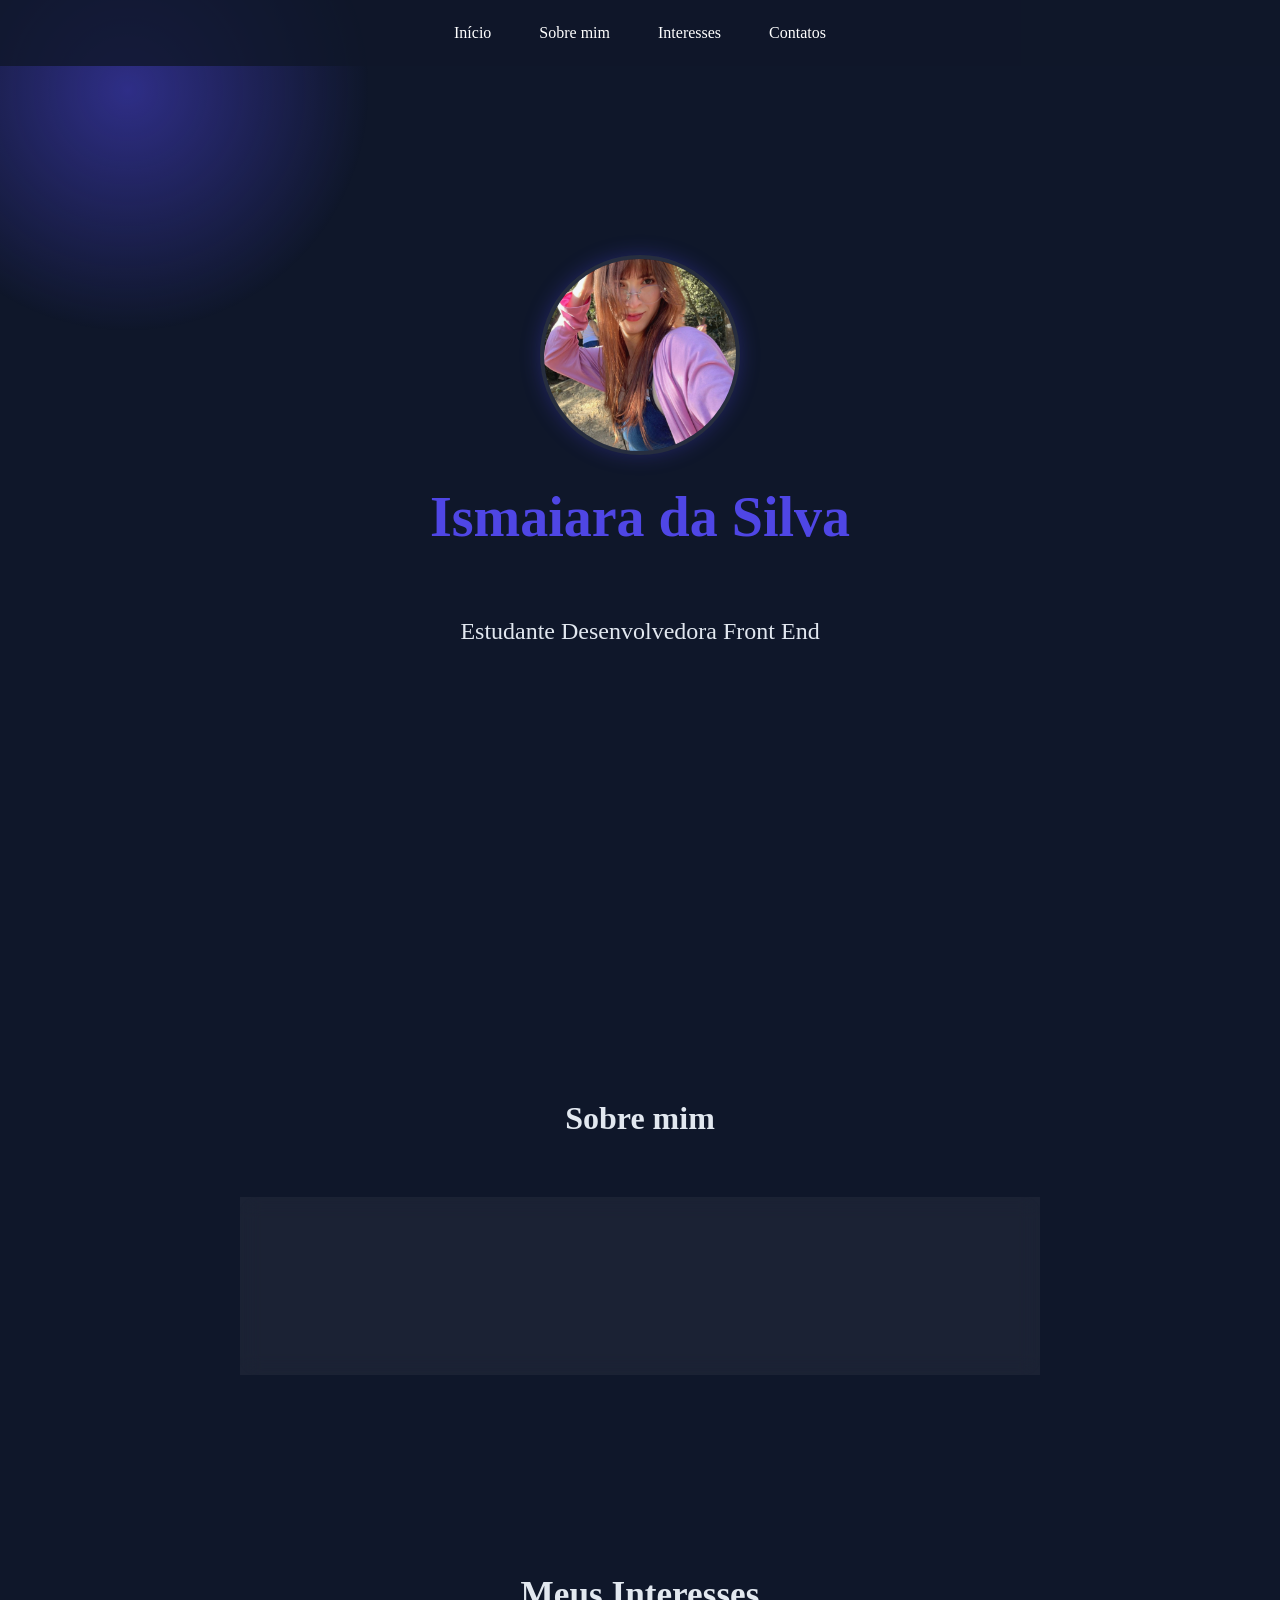
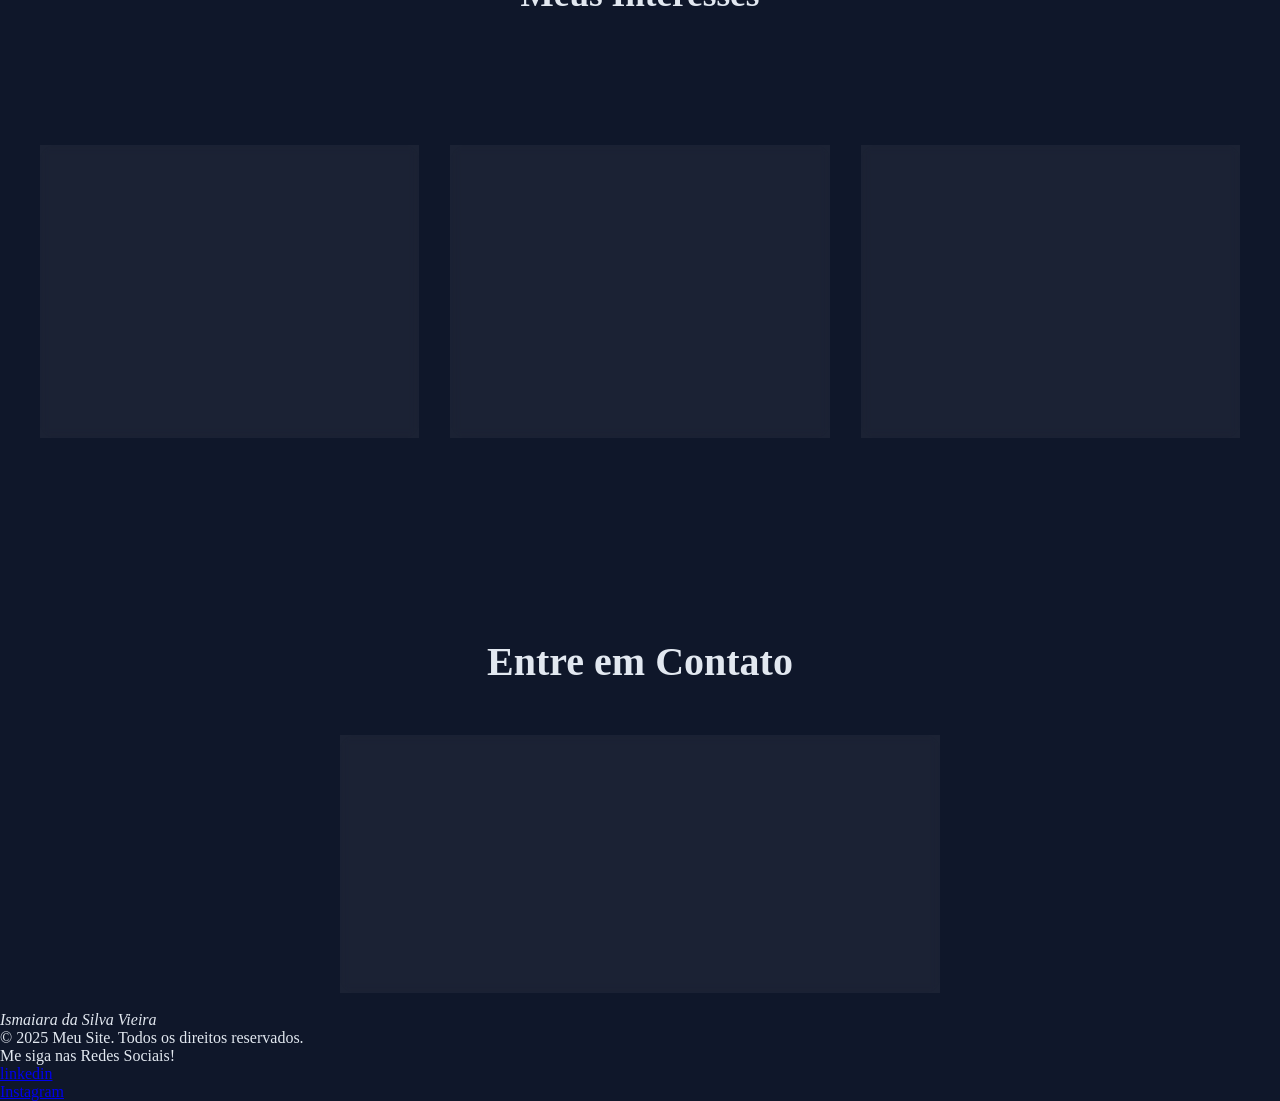
==== index.html @ 6f7377fc "corrigindo a pasta do projeto" ====
<!DOCTYPE html>
<html lang="pt-br">
<head>
    <meta charset="UTF-8">
    <meta name="viewport" content="width=device-width, initial-scale=1.0">
    <link rel="stylesheet" href="index.css">
    <title>Portfolio Website</title>
</head>
<body>
    <div class="particulas"></div>

    <nav class="Navegação">
        <ul class="Menu">
            <li>
                <a href="#Início" class="menu-link">Início</a>
            </li>
            <li>
                <a href="#Sobre mim" class="menu-link">Sobre mim</a>
            </li>
            <li>
                <a href="#Interesses" class="menu-link">Interesses</a>
            </li>
            <li>
                <a href="#Contatos" class="menu-link">Contatos</a>
            </li>
        
        </ul>

    </nav>

    <main id="Início" class="Cabecalho">
        
         <img src="WhatsApp Image 2025-11-09 at 00.13.49.jpeg" alt="foto-perfil" class="foto-perfil">
         <h1>Ismaiara da Silva</h1>
         <P class="cabecalho-sub-titulo">Estudante Desenvolvedora Front End</P>
    </main>
 
    <section id="Sobre mim" class="Sobre mim">
          <h2 class="sobre-titulo">Sobre mim </h2>
          <div class="sobre-caixa">
            <p class="sobre-paragrafo">
                Oi, me chamo Ismaiara, tenho 19 anos e estou começando na aréa de Tecnologia. Escolhi esse caminho
                porque sempre gostei de aprender coisas novas e a me desafiar. Pretendo cursar um tecnólogo de Anãlise e Desenvolvimento de 
                Sistemas e, futuramente, um bacharelado em Ciência da Computação. Além de estudar, gosto de participar
                de projetos e trocar experiências com outras pessoas. Participo como voluntária da Hamburgada do Bem, um 
                projeto que leva refeições e alegria para quem precisa. Essas experiências me ensinam muito sobre empatia, genero
                cidade, colaboração e a importância de contribuir com a comunidade. Acredito que cada conquista contribuem
                para me tornar a profissional e a pessoa que desejo ser.
            </p>
        </div>
    </section>


    
     <section id="Interesses" class="Interesses">
        <h2 class="interesses-titulo">Meus Interesses</h2>
        <div class="interesses-caixa">

              <div class="interesses-card">
               <img src="foto/WhatsApp Image 2025-11-10 at 13.59.122.jpeg" alt="interesses1" class="interesses-imagem">
               
                <h3 class="info-interesses">Conhecer lugares</h3>
                <p class="paragrafo-interesses">Gosto de conhecer novos lugares e viver novas experiências que
                    ampliem minha visão de mundo e criar boas memórias que levarei comigo. </p>
           </div>


            <div class="interesses-card">
                <img src="foto/WhatsApp Image 2025-11-10 at 13.58.23.jpeg" alt="interesses 1" class="interesses-imagem">
                
                <h3 class="info-interesses">Voluntariado</h3>
                <p class="paragrafo-interesses">Gosto de participar de trabalhos voluntários, pois acredito que é uma forma 
                    significativa de aprender e tambem crescer como pessoa. </p>
           </div>

            <div class="interesses-card">
                <img src="foto/WhatsApp Image 2025-11-10 at 13.59.522.jpeg" alt="interesses 1" class="interesses-imagem">
          
                <h3 class="info-interesses">Teatro</h3>
                  <p class="paragrafo-interesses">O teatro me encanta pois permite que possamos transmitir 
                    emoções, sentimentos e crar conexão além das palavras. </p>
               </div>
           </div>

        </div>

      </section>

    

      <section id="Contatos" class="Contatos">
        <h2 class="contatos-titulo">Entre em Contato</h2>

        <form class="formulario-contato" id="formulario">
             <div class="grupo-form">
                 <input placeholder="Nome" class="campo-form" id="Nome">
            </div>

            <div class="grupo form">
                <textarea class="campo-form" placeholder="Digite sua mensagem" id="mensagem"></textarea>
            </div>

            <button type="submit" class="botao-form">Enviar via WhatsApp </button>
        </form>

       
    </section>
      <br> 

    <footer>
        <em>Ismaiara da Silva Vieira</em>
        
        <br>
       <p>&copy; 2025 Meu Site. Todos os direitos reservados.</p>  
       <p>Me siga nas Redes Sociais!</p> 
       </footer>

       <ul>
        <li><a href="https://www.linkedin.com/in/ismaiara-da-silva-vieira-a92713348?utm_source=share&utm_campaign=share_via&utm_content=profile&utm_medium=ios_app">linkedin</a>  </li>
        <li><a href="https://www.instagram.com/is__maya_/">Instagram</a></li>
    </ul>
    


</body>
</html>
---- index.css ----
* {
    margin: 0;
    padding: 0;
    box-sizing: border-box;
    font-family: Georgia, 'Times New Roman', Times, serif;
}
html {
    scroll-behavior: smooth;
}

:root {
    --primaria: #4f46e5; 
    --secundaria: #7c3aed;
    --escuro: #0f172a;
    --maisEscuro: #0a0f1c;
    --claro: #e2e8f0;
    --vidro: rgba(255, 255, 255, 0.1);
}

body {
    background-color: var(--escuro);
    color: var(--claro);
}

.Navegação {
    position: fixed;
    top: 0;
    background: rgba(15, 23, 42, 0.8);
    width: 100%;
    z-index: 100;
    padding: 1.5rem; 
}


.Menu{
    display: flex;
    justify-content: center;
    list-style: none;
    gap: 3rem;
}

.menu-link{
    text-decoration: none;
    color: #ffffff;
    font-weight: 500;
    position: relative;
    padding: 0.5rem 0;
}

.menu-link::after{
    content: '';
    height: 2px;
    width: 0;
    position: absolute;
    bottom: 0%;
    left: 0%;
    background: linear-gradient(90deg, var(--primaria), var(--secundaria));
    
}

.menu-link:hover::after {
    width: 100%;
}

.Cabecalho {
    min-height: 100vh;
    display: flex;
    justify-content: center;
    align-items: center;
    flex-direction: column;
    animation: flutuar 5s ease-in-out infinite;
}







 .foto-perfil {
        width: 200px;
        height: 200px;
        box-shadow: 0 0 20px rgba(79, 70, 229, 0.3);
        border-radius: 50%;
        border: 4px solid var(--vidro);

    }
   
   
    h1 {
        font-size: 3.5rem;
        color: #4f46e5;
        font-weight: bold;
        margin: 30px;
    }


    .cabecalho-sub-titulo {
        font-size: 1.5rem;
        color: var(--claro);
        margin-top: 39px;
    }
    
    .sobre {
        padding: 6rem 2rem; 
        

    }

    .sobre-titulo {
    margin-top: 200px;
    font-size: 2rem;
    color: var(--claro);
    text-align: center;
    margin-bottom: 60px;
    margin-top: 10;
    }


    .sobre-caixa {
       
        max-width: 800px;
        margin: 0 auto;
        border-radius: 16px;
        border: 1px solid var(--vidro);
        backdrop-filter: blur(10px);
        background: rgba(255, 255, 255, 0.05);

    }
       .sobre-paragrafo {
        text-align: center;
        font-size: 1.2rem;
        }

        .interesses{
            padding: 9rem 2rem;

        }

        .interesses-caixa{
        display: grid;
        grid-template-columns: repeat(auto-fit, minmax(300px,1fr));
        gap: 2rem;
        max-width: 1200px;
        margin: 0 auto;
            


        }
        
        .interesses-card{
            background: rgba(255, 255, 255, 0.05);;
            border-radius: 16px;
            backdrop-filter: blur(5px);
            border: 1px solid var(--vidro);
            overflow: hidden;
            transition: all 0.5s ease;
            cursor: pointer;
            
            




        }

        .interesses-titulo{
            margin-top: 200px;
            text-align: center;
            font-size: 2.2rem;
            margin-bottom: 130px;

        }

        .interesses-card:hover{
            box-shadow: 0 10px 20px rgba(79, 70, 229, 0.2);
            transform: translateY(-10px) scale(1.03);
            

            }



        .interesses-imagem{
            height: 200px;
            width: 378px;
            object-fit: cover;
            



        }

        .caixa-textos-interesses {
            padding: 1.5rem;
        }

        .paragrafo-interesses{
            color: aliceblue;
            line-height: 1.25rem;



        }
    


        .info-interesses{
            margin-bottom: 5px;

        }
        .Contatos {
            padding: 6rem 2 rem;

        }

        .contatos-titulo {
            text-align: center;
            font-size: 2.5rem;
            margin-bottom: 50px;

        }

        .formulario-contato {
            max-width: 600px;
            margin: 0 auto;
            background:  rgba(255, 255, 255, 0.05);
            backdrop-filter: blur(5px); 
            padding: 2rem;
            border: 1px solid var(--vidro); 
            border-radius: 16px;



        }
        .campo-form {
           width: 100%;
           padding: 1rem;
           background: rgba(255, 255, 255, 0.05);
           border-radius: 8px;
           color: var(--claro);
           border: 1px solid var(--vidro);
           outline: none;
        }

        .campo-form:focus {
            border-color: var(--secundaria);
            box-shadow: 0 0 10px rgba(79, 70, 229, 0.3);

        }

        

         .grupo-form {
            margin-bottom: 1.5rem;

        }
         .botao-form {
            color: var(--claro);
            background: linear-gradient(45deg, var(--primaria), var(--secundaria));
            padding: 1rem 2rem;
            border: none;
            border-radius: 8px;
            cursor: pointer;
            font-weight: bold;
            width: 100%;
            transition: all 0.5 ease;

        }

        .botao-form:hover {
            transform: translateY(-4px);
            box-shadow: 0 5px 15 px rgba(79, 70, 229, 0.4);

        }







    

    




       .contatos {
        padding: 6rem 2 rem;


         }
    .contatos-titulo {
    text-align: center;
    font-size: 2.5rem;
    margin-bottom: 50px;
    margin-top: 200px;
    }


    .formulario-contato{
        max-width: 600px;
        margin: 0 auto;
        background: rgba(255, 255, 255, 0.05);
        backdrop-filter: blur(5px);
        padding: 2rem;
        border: 1px solid var(--vidro);
        border-radius: 16px;



    }

    
    .campo-form {
        width: 100%;
        padding: 1rem;
        background: rgba(255, 255, 255, 0.05);
        border-radius: 8px;
        color: var(--claro);
        border: 1.5px solid var(--vidro);
    }
    
   
    .grupo-form{
    margin-bottom: 1.5rem;
    }
    
    .particulas {
        position: fixed;
        top: 0;
        left: 0;
        width: 100%;
        height: 50%;
        z-index: -1;
        opacity: 0.5;
        background: radial-gradient(circle at 10% 20%, var(--primaria)0%, transparent 20%); 
        
    }

    @keyframes flutuar {
        0%, 100%{
            transform: translateY(0);
        }
        50% {
            transform: translateY(-20px);
        }
    }
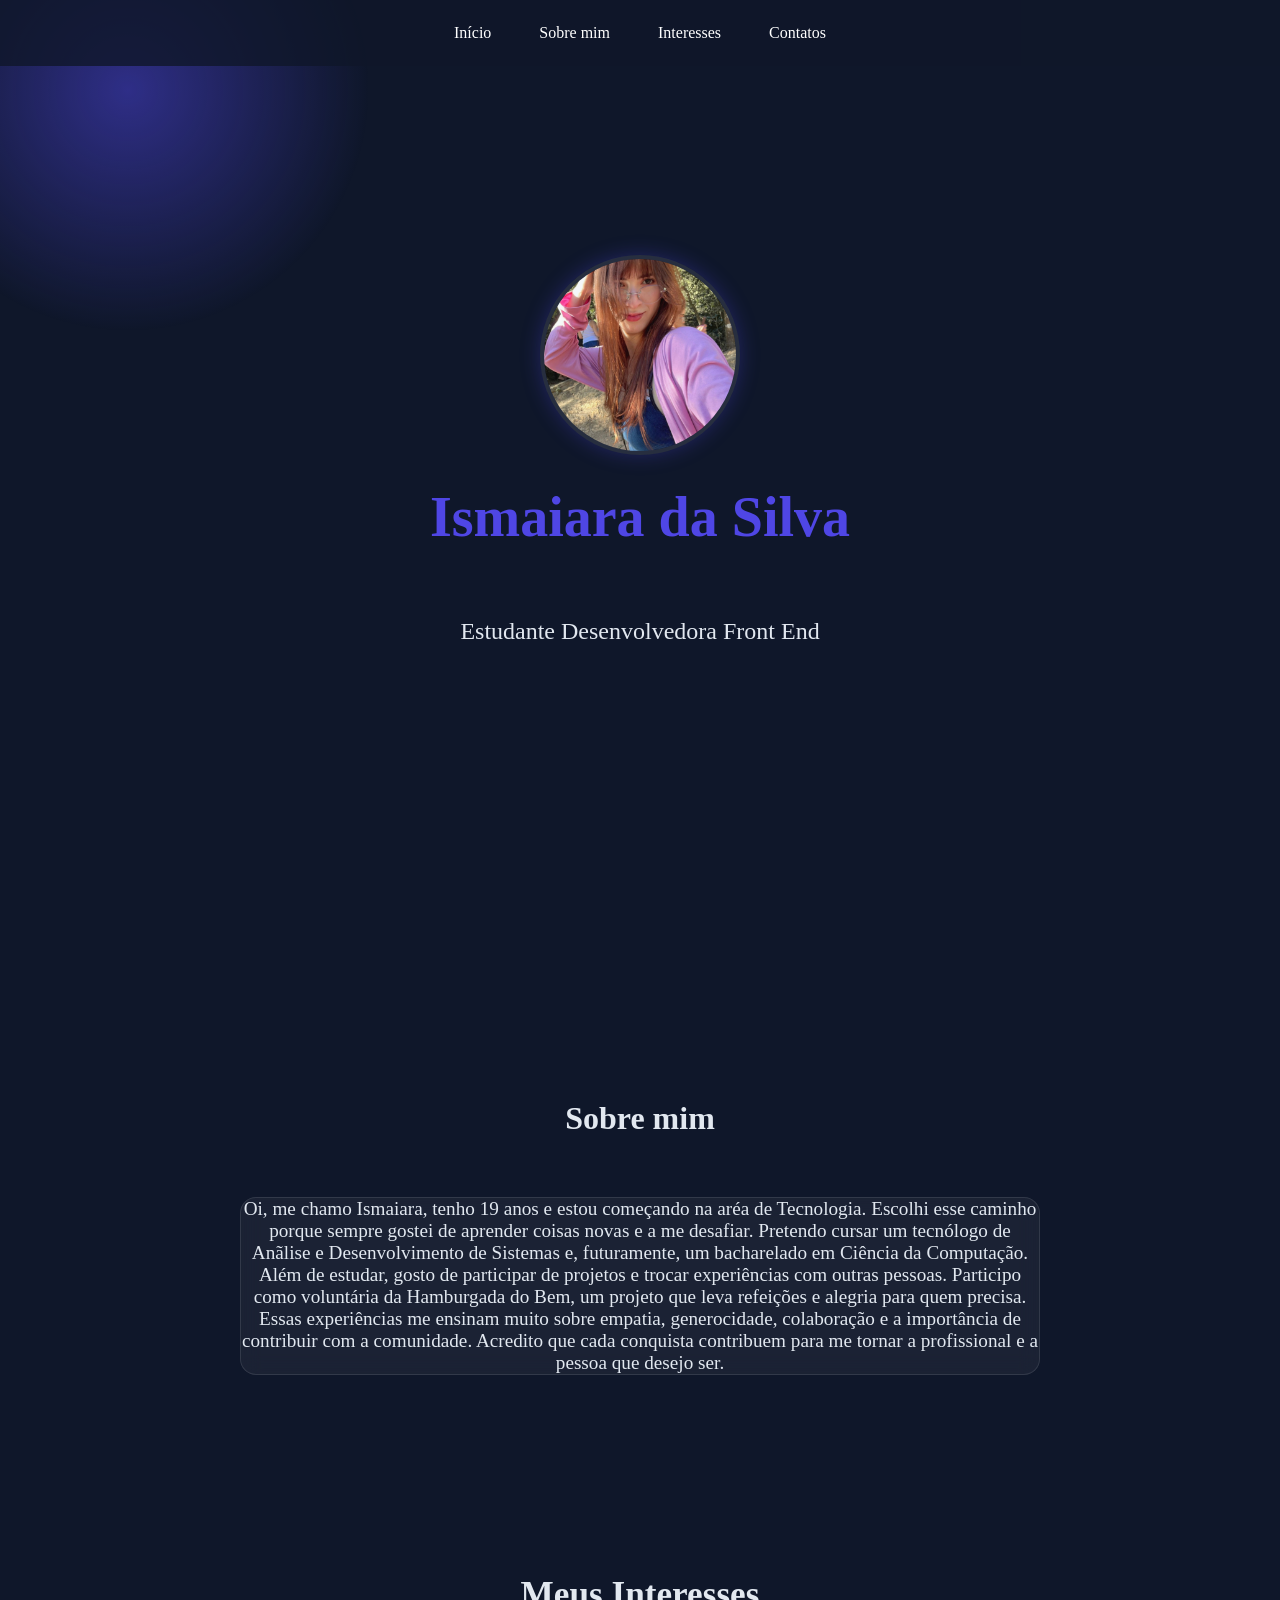
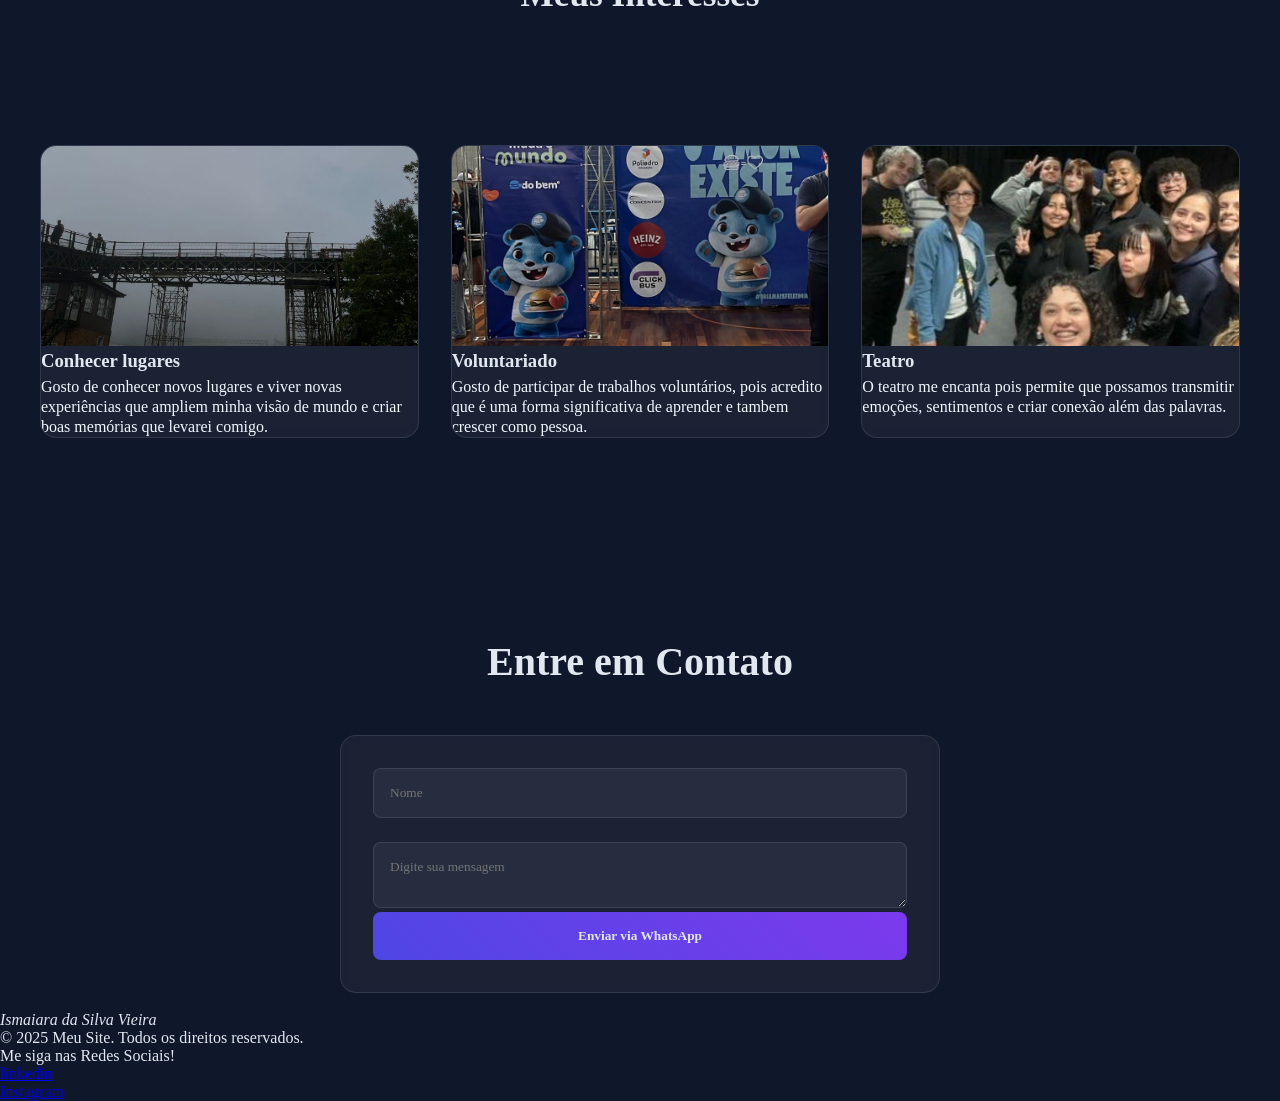
==== commit 4883eecf: "Alterando palavras" ====
--- a/index.html
+++ b/index.html
@@ -43,8 +43,7 @@
                 porque sempre gostei de aprender coisas novas e a me desafiar. Pretendo cursar um tecnólogo de Anãlise e Desenvolvimento de 
                 Sistemas e, futuramente, um bacharelado em Ciência da Computação. Além de estudar, gosto de participar
                 de projetos e trocar experiências com outras pessoas. Participo como voluntária da Hamburgada do Bem, um 
-                projeto que leva refeições e alegria para quem precisa. Essas experiências me ensinam muito sobre empatia, genero
-                cidade, colaboração e a importância de contribuir com a comunidade. Acredito que cada conquista contribuem
+                projeto que leva refeições e alegria para quem precisa. Essas experiências me ensinam muito sobre empatia, generocidade, colaboração e a importância de contribuir com a comunidade. Acredito que cada conquista contribuem
                 para me tornar a profissional e a pessoa que desejo ser.
             </p>
         </div>
@@ -78,7 +77,7 @@
           
                 <h3 class="info-interesses">Teatro</h3>
                   <p class="paragrafo-interesses">O teatro me encanta pois permite que possamos transmitir 
-                    emoções, sentimentos e crar conexão além das palavras. </p>
+                    emoções, sentimentos e criar conexão além das palavras. </p>
                </div>
            </div>
 
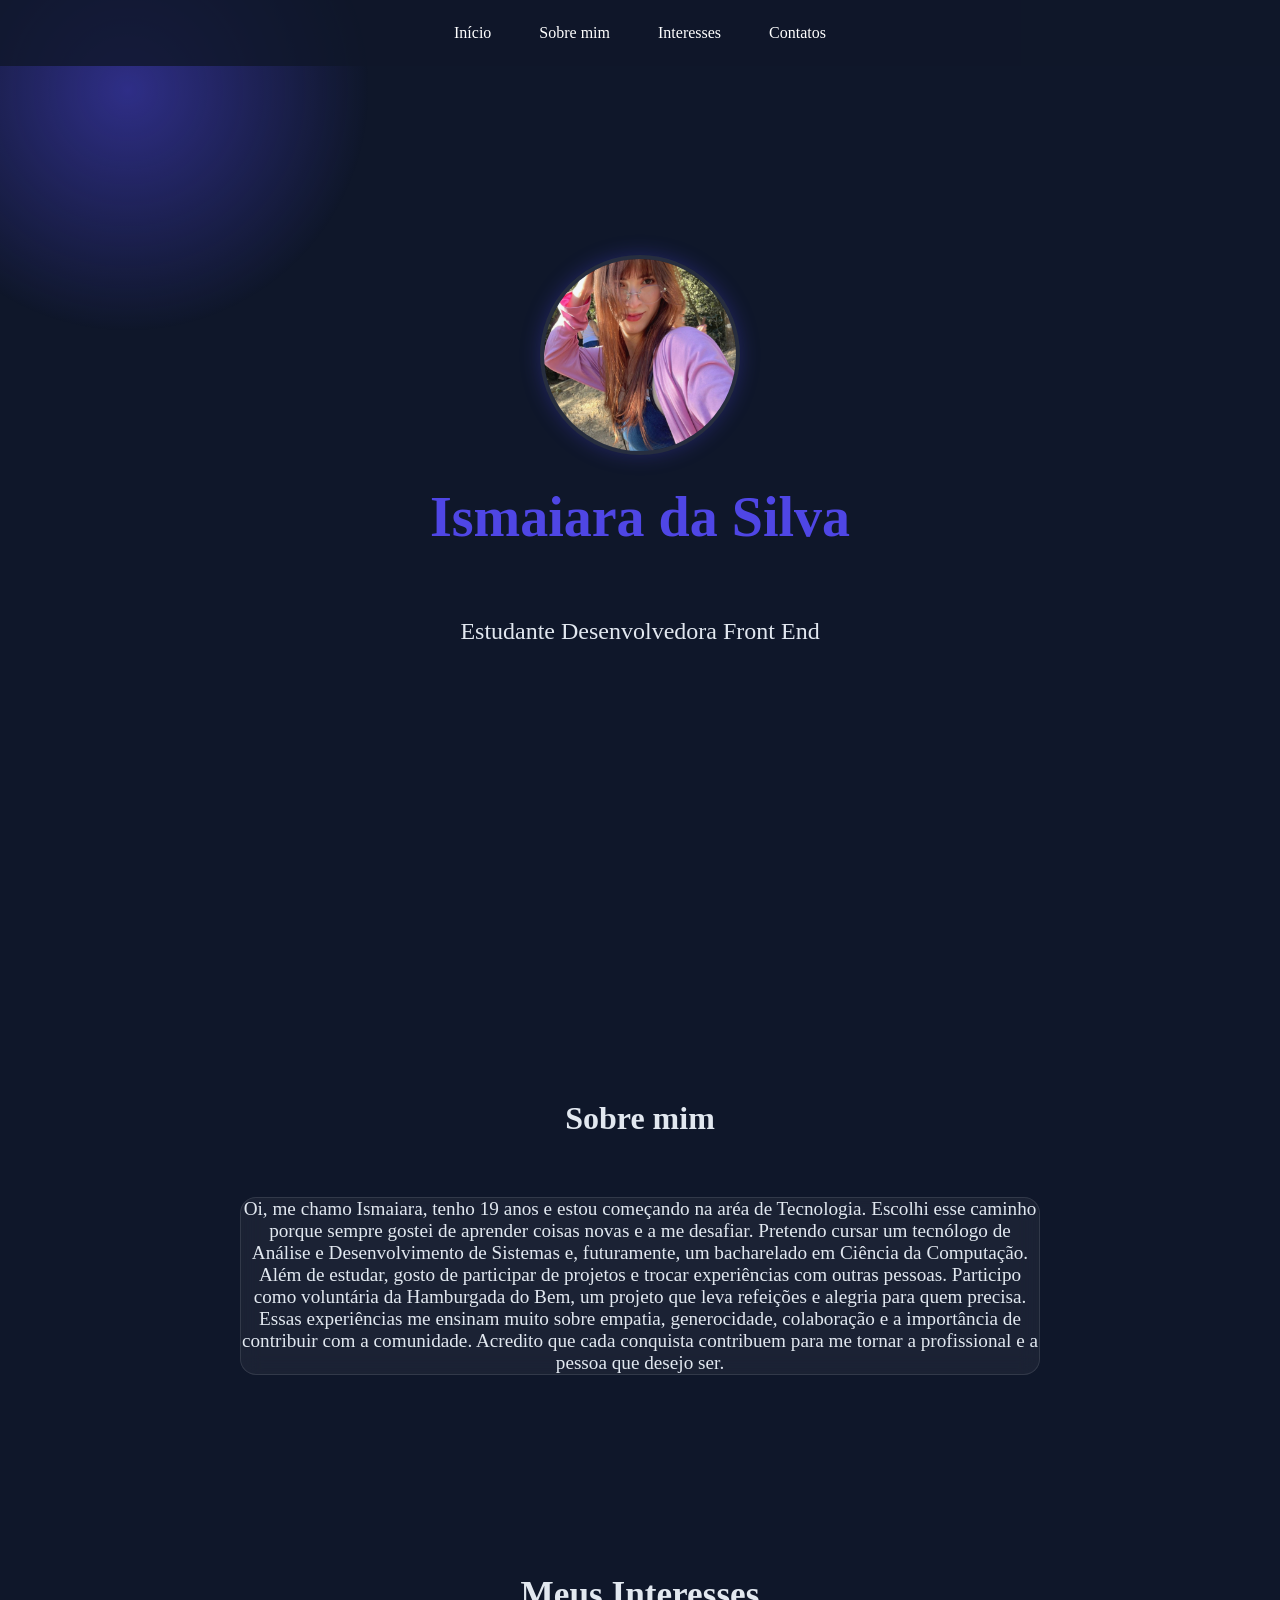
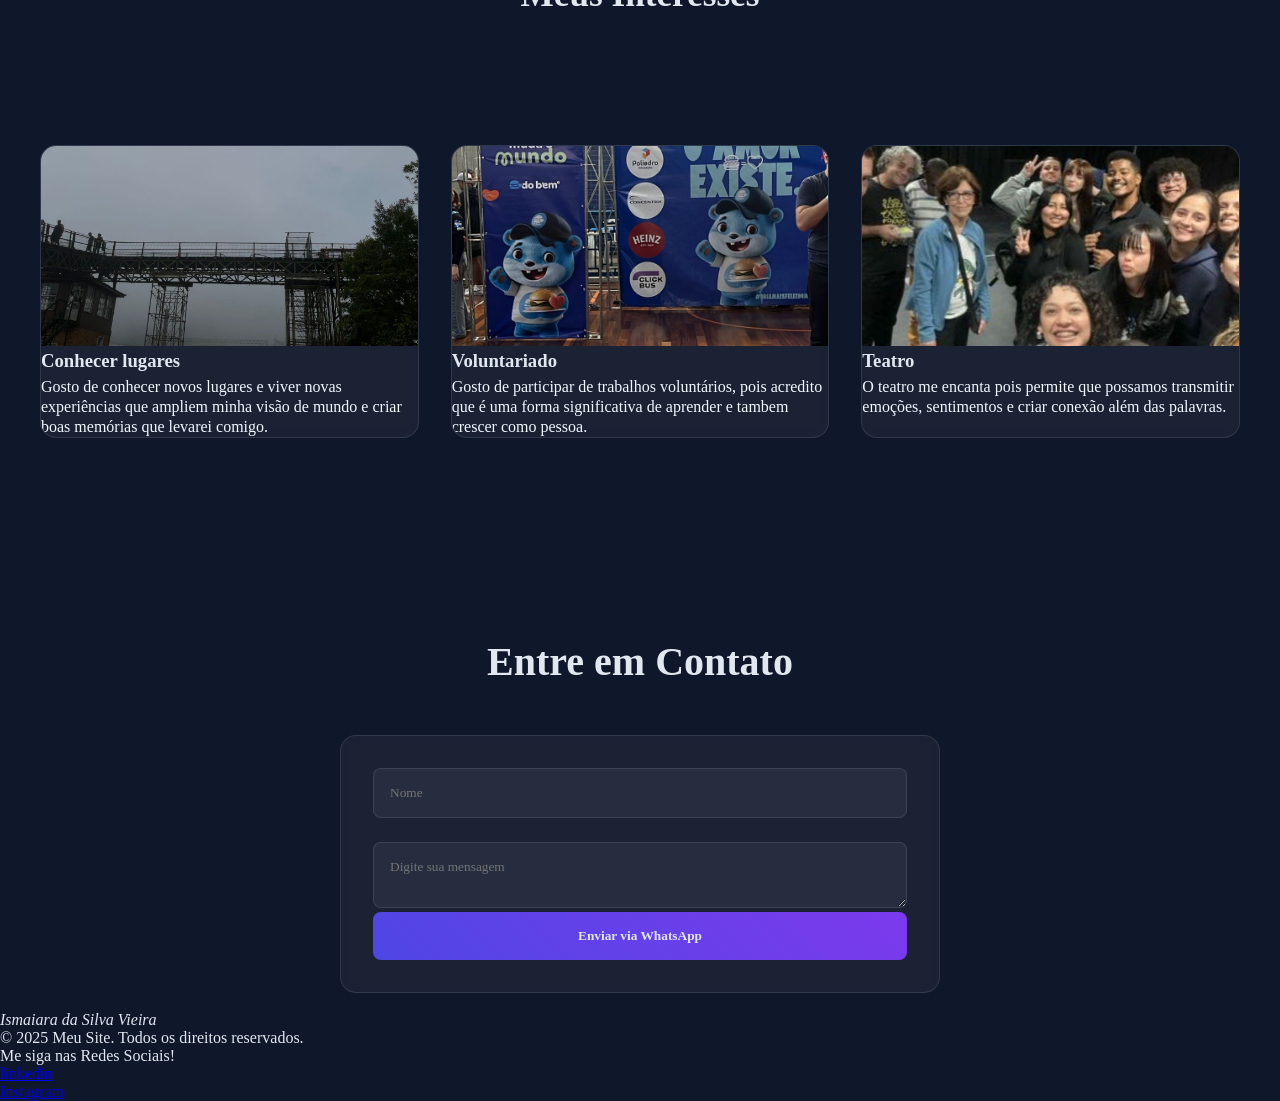
==== commit 8f6993d8: "Alterando palavras" ====
--- a/index.html
+++ b/index.html
@@ -40,7 +40,7 @@
           <div class="sobre-caixa">
             <p class="sobre-paragrafo">
                 Oi, me chamo Ismaiara, tenho 19 anos e estou começando na aréa de Tecnologia. Escolhi esse caminho
-                porque sempre gostei de aprender coisas novas e a me desafiar. Pretendo cursar um tecnólogo de Anãlise e Desenvolvimento de 
+                porque sempre gostei de aprender coisas novas e a me desafiar. Pretendo cursar um tecnólogo de Análise e Desenvolvimento de 
                 Sistemas e, futuramente, um bacharelado em Ciência da Computação. Além de estudar, gosto de participar
                 de projetos e trocar experiências com outras pessoas. Participo como voluntária da Hamburgada do Bem, um 
                 projeto que leva refeições e alegria para quem precisa. Essas experiências me ensinam muito sobre empatia, generocidade, colaboração e a importância de contribuir com a comunidade. Acredito que cada conquista contribuem
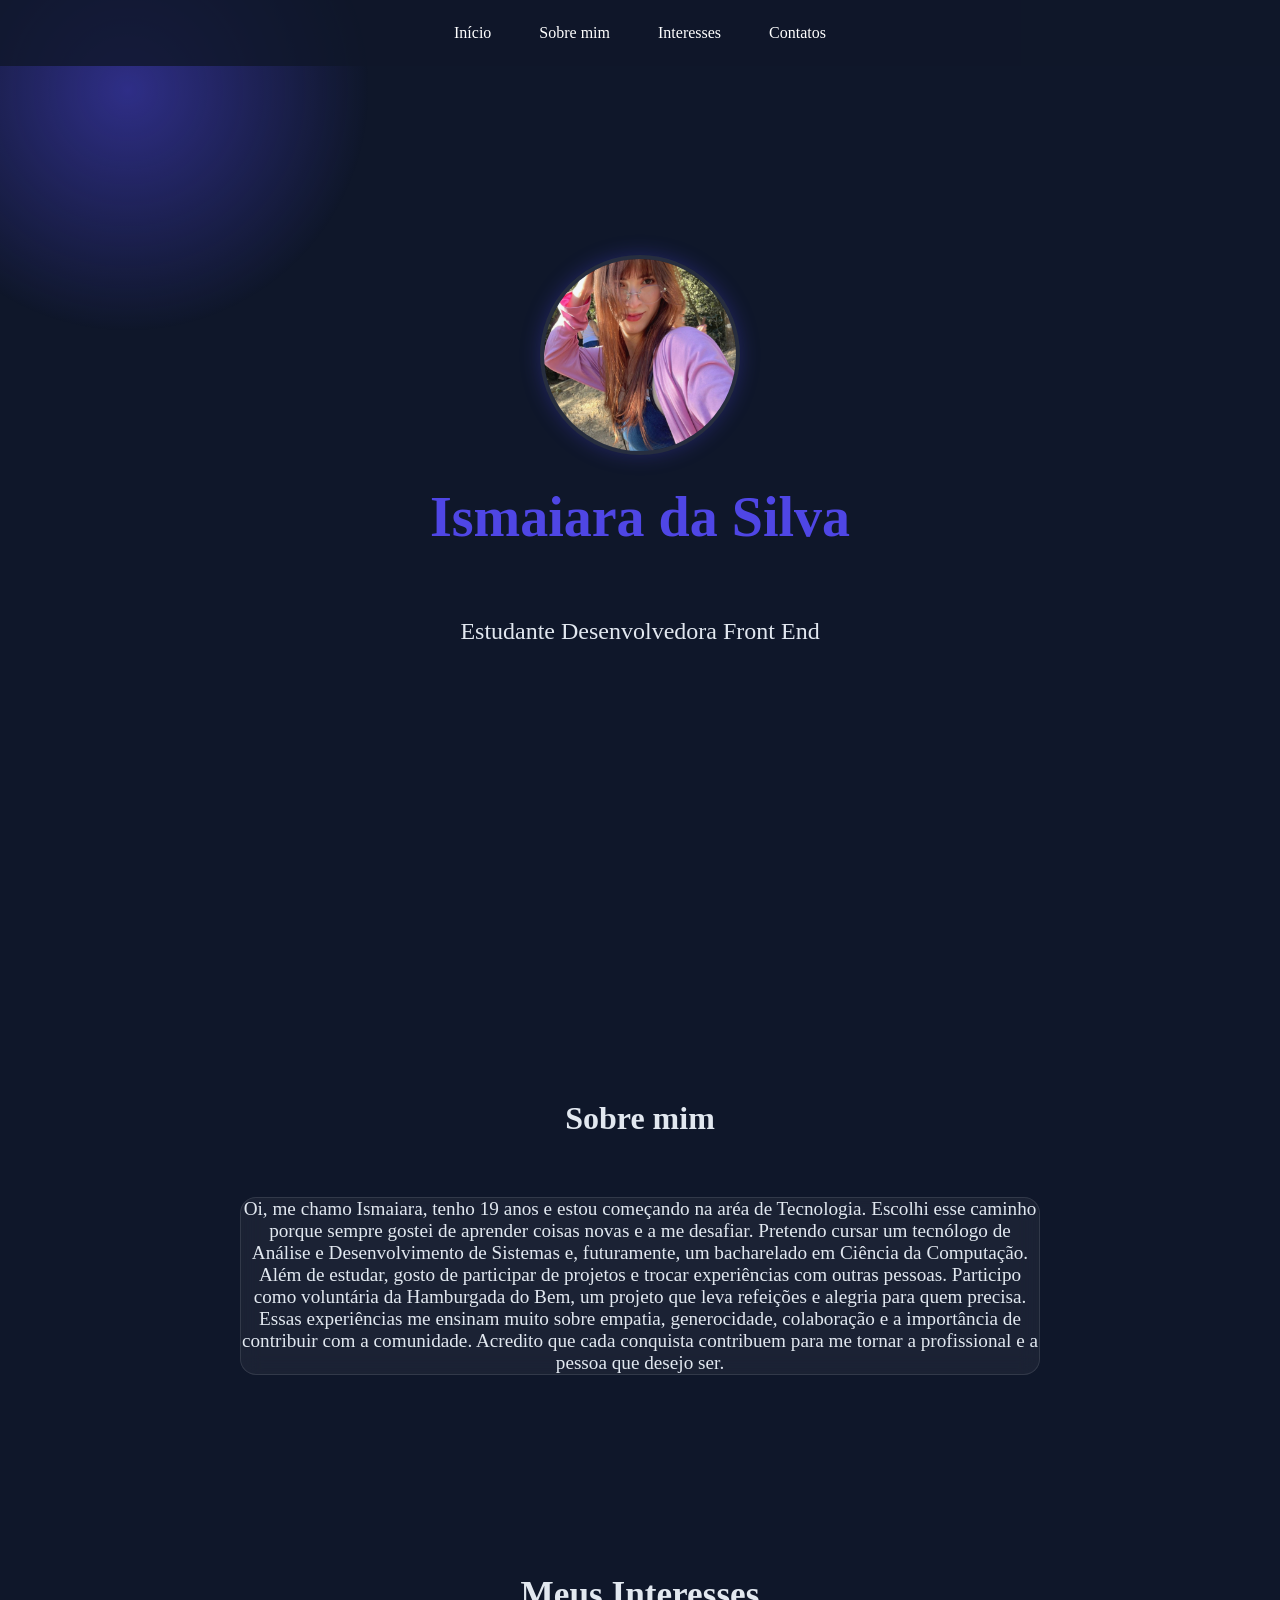
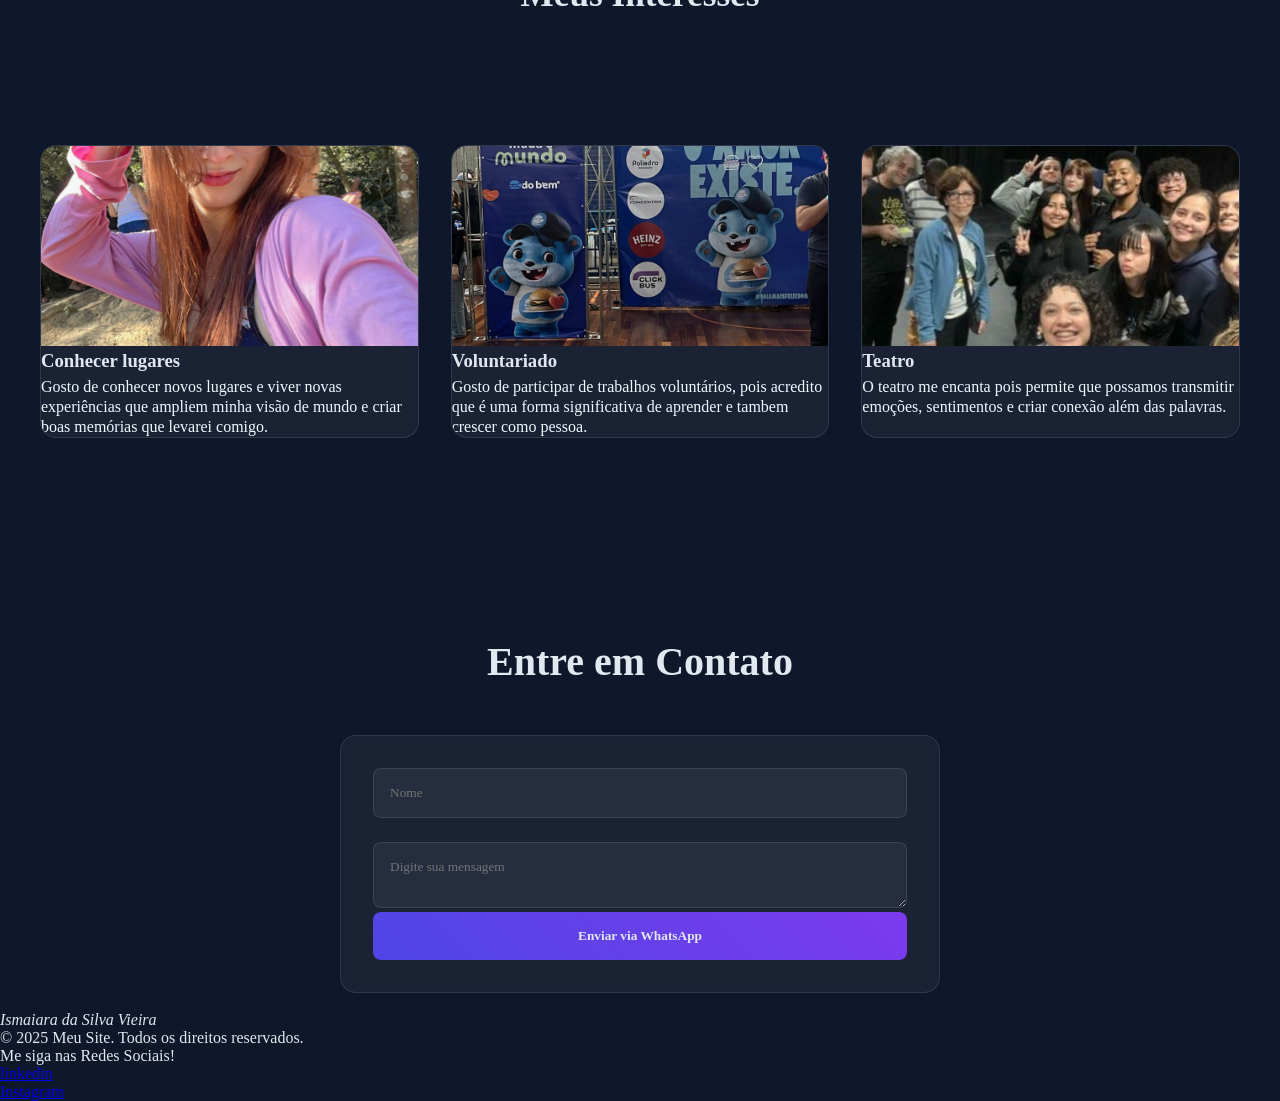
==== commit 5b0c34e1: "subindo a imagem e o index.html" ====
--- a/index.html
+++ b/index.html
@@ -56,7 +56,7 @@
         <div class="interesses-caixa">
 
               <div class="interesses-card">
-               <img src="foto/WhatsApp Image 2025-11-10 at 13.59.122.jpeg" alt="interesses1" class="interesses-imagem">
+               <img src="foto/imagem.jpeg" alt="interesses1" class="interesses-imagem">
                
                 <h3 class="info-interesses">Conhecer lugares</h3>
                 <p class="paragrafo-interesses">Gosto de conhecer novos lugares e viver novas experiências que
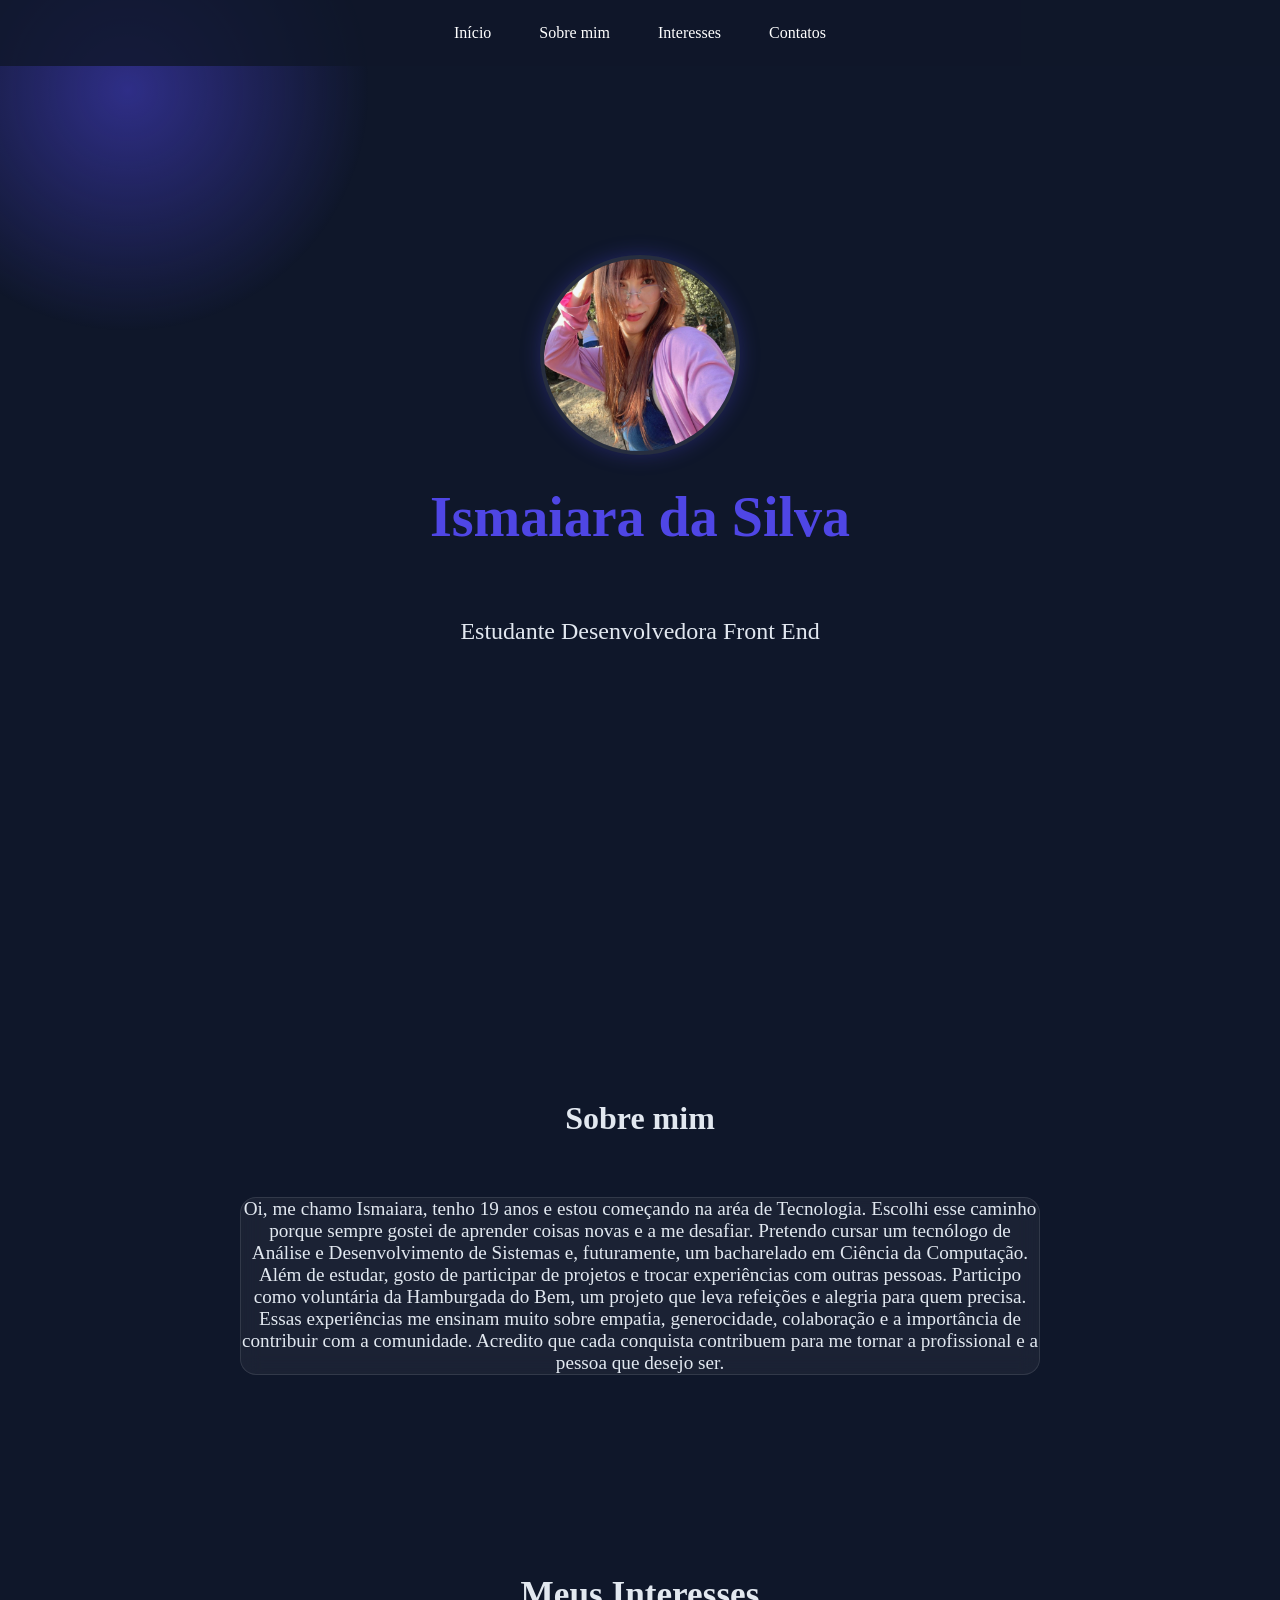
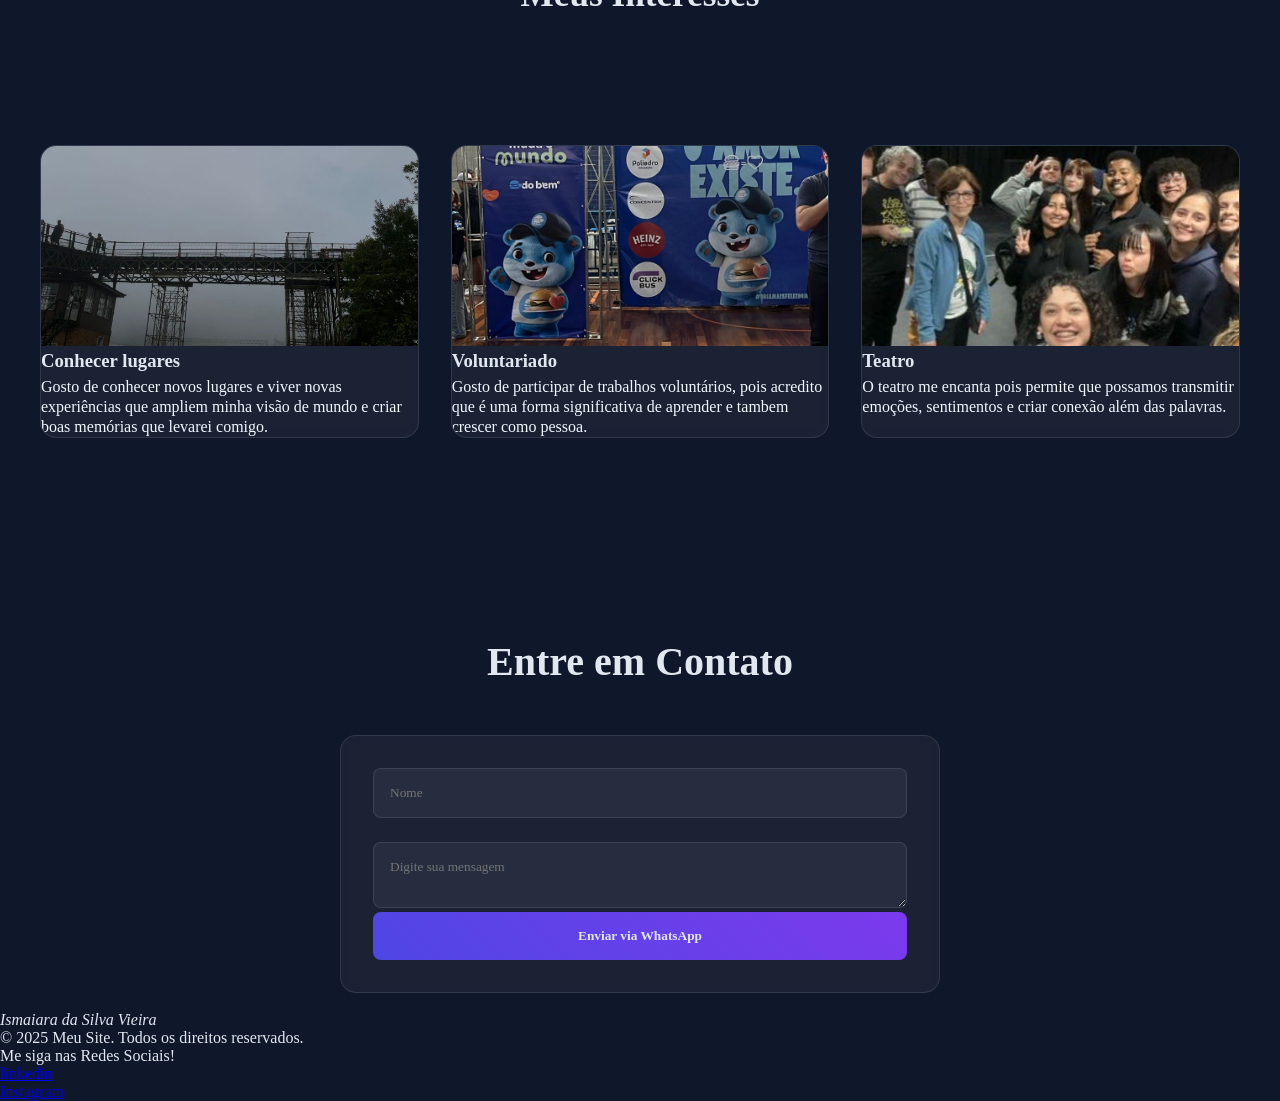
==== commit 4a6628b9: "subindo imagens para o arquivo index." ====
--- a/index.html
+++ b/index.html
@@ -30,7 +30,7 @@
 
     <main id="Início" class="Cabecalho">
         
-         <img src="WhatsApp Image 2025-11-09 at 00.13.49.jpeg" alt="foto-perfil" class="foto-perfil">
+         <img src="foto/imagem.jpeg" alt="foto-perfil" class="foto-perfil">
          <h1>Ismaiara da Silva</h1>
          <P class="cabecalho-sub-titulo">Estudante Desenvolvedora Front End</P>
     </main>
@@ -56,7 +56,8 @@
         <div class="interesses-caixa">
 
               <div class="interesses-card">
-               <img src="foto/imagem.jpeg" alt="interesses1" class="interesses-imagem">
+               <img src="foto/foto.lugares.jpeg" alt="interesses1" class="interesses-imagem">
+            
                
                 <h3 class="info-interesses">Conhecer lugares</h3>
                 <p class="paragrafo-interesses">Gosto de conhecer novos lugares e viver novas experiências que
@@ -65,7 +66,7 @@
 
 
             <div class="interesses-card">
-                <img src="foto/WhatsApp Image 2025-11-10 at 13.58.23.jpeg" alt="interesses 1" class="interesses-imagem">
+                <img src="foto.voluntario.jpeg" alt="interesses 1" class="interesses-imagem">
                 
                 <h3 class="info-interesses">Voluntariado</h3>
                 <p class="paragrafo-interesses">Gosto de participar de trabalhos voluntários, pois acredito que é uma forma 
@@ -73,7 +74,7 @@
            </div>
 
             <div class="interesses-card">
-                <img src="foto/WhatsApp Image 2025-11-10 at 13.59.522.jpeg" alt="interesses 1" class="interesses-imagem">
+                <img src="foto/foto.pessoas.jpeg" alt="interesses 1" class="interesses-imagem">
           
                 <h3 class="info-interesses">Teatro</h3>
                   <p class="paragrafo-interesses">O teatro me encanta pois permite que possamos transmitir 
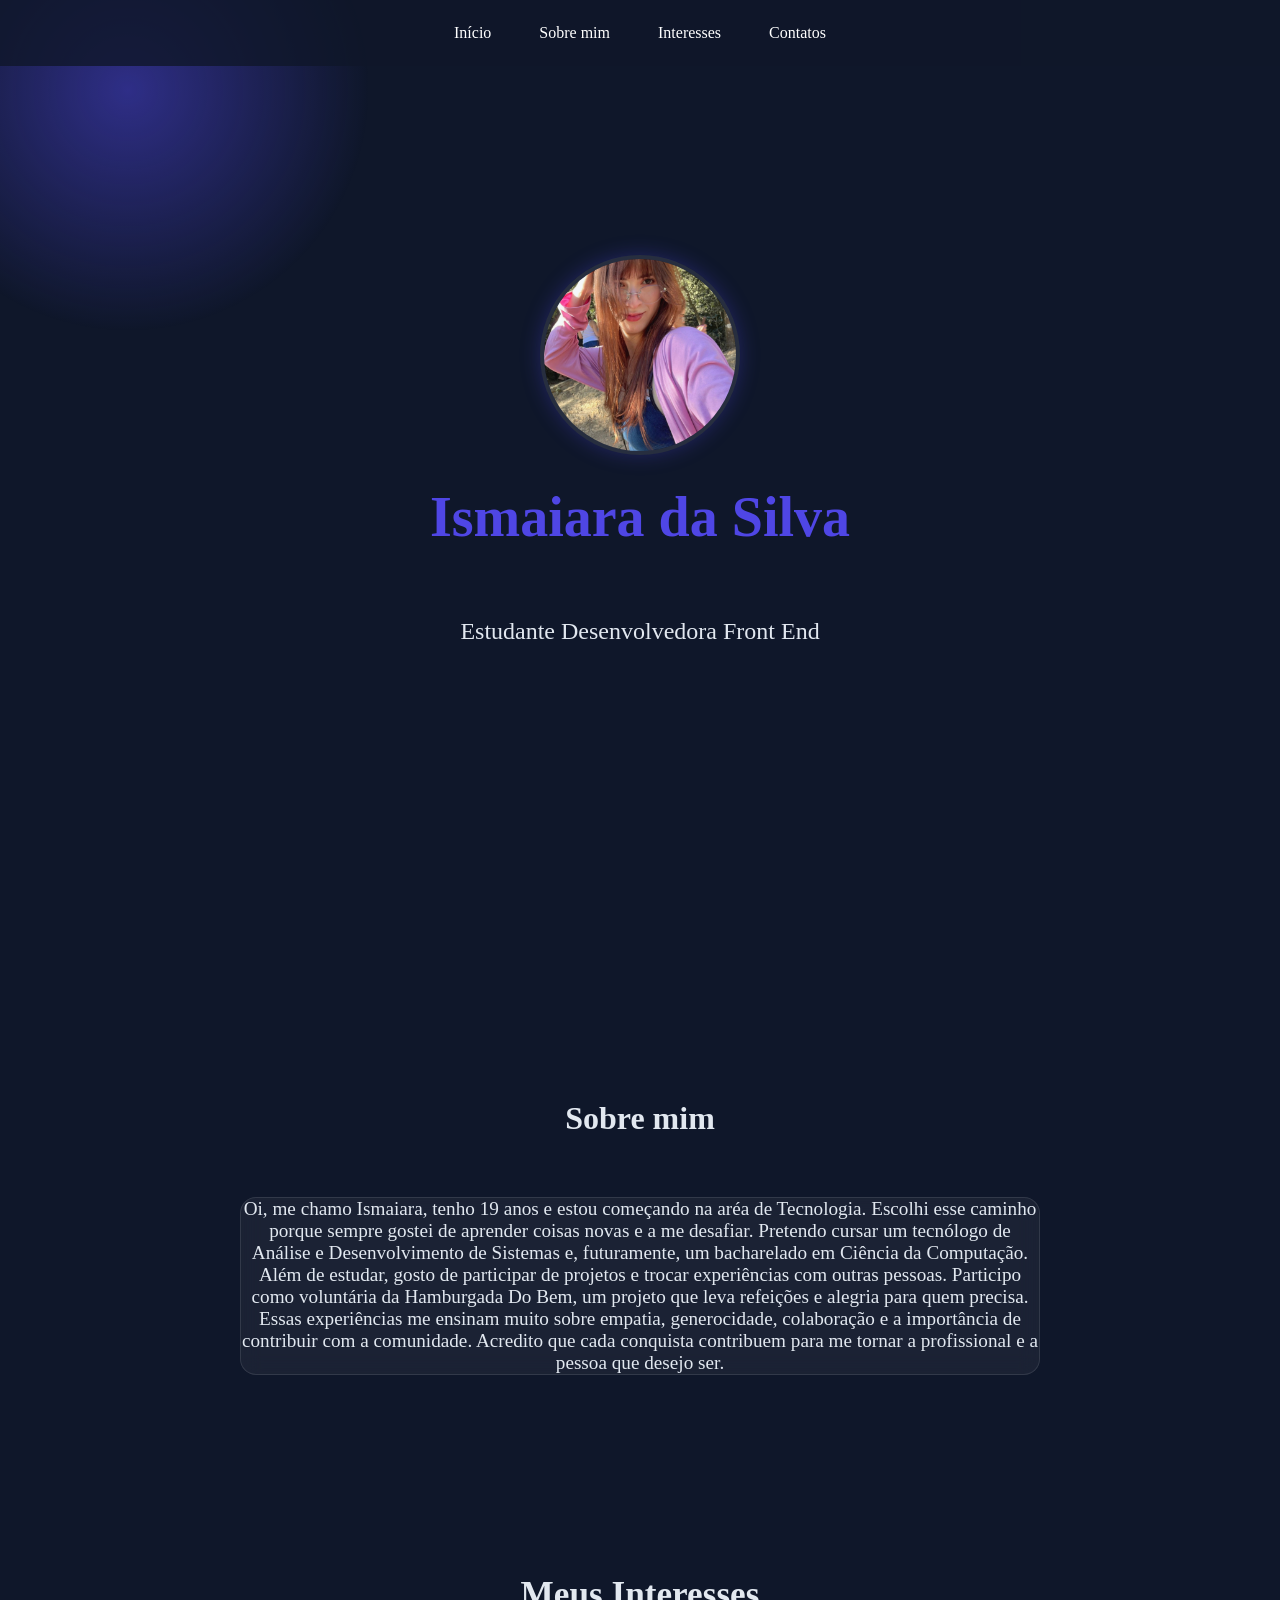
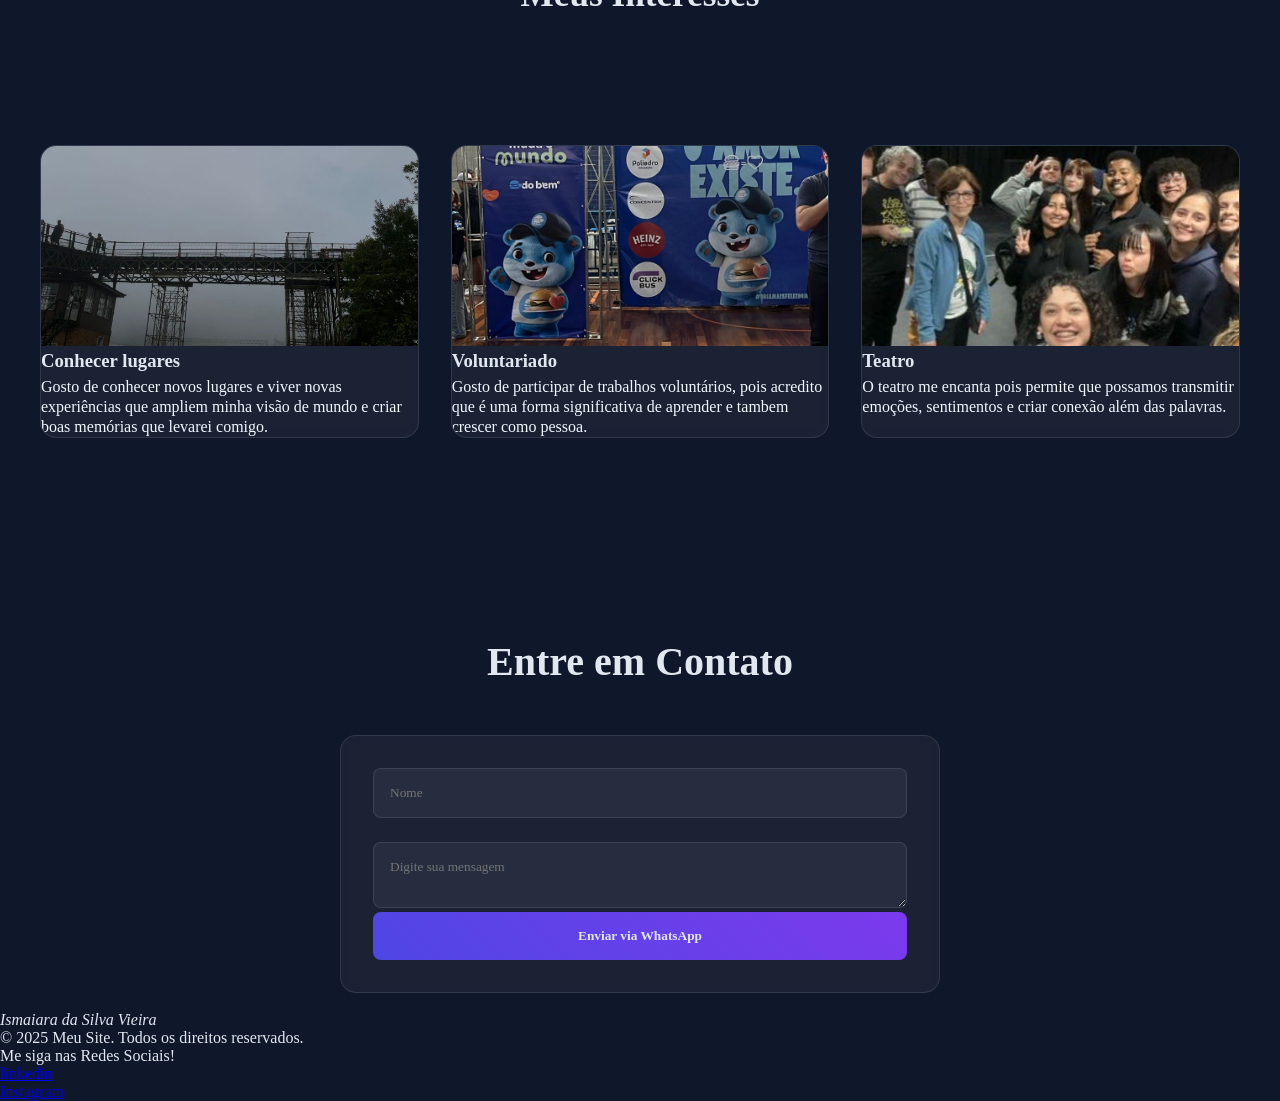
==== commit 209bdb84: "trocando fotos do arquivo index" ====
--- a/index.html
+++ b/index.html
@@ -42,7 +42,7 @@
                 Oi, me chamo Ismaiara, tenho 19 anos e estou começando na aréa de Tecnologia. Escolhi esse caminho
                 porque sempre gostei de aprender coisas novas e a me desafiar. Pretendo cursar um tecnólogo de Análise e Desenvolvimento de 
                 Sistemas e, futuramente, um bacharelado em Ciência da Computação. Além de estudar, gosto de participar
-                de projetos e trocar experiências com outras pessoas. Participo como voluntária da Hamburgada do Bem, um 
+                de projetos e trocar experiências com outras pessoas. Participo como voluntária da Hamburgada Do Bem, um 
                 projeto que leva refeições e alegria para quem precisa. Essas experiências me ensinam muito sobre empatia, generocidade, colaboração e a importância de contribuir com a comunidade. Acredito que cada conquista contribuem
                 para me tornar a profissional e a pessoa que desejo ser.
             </p>
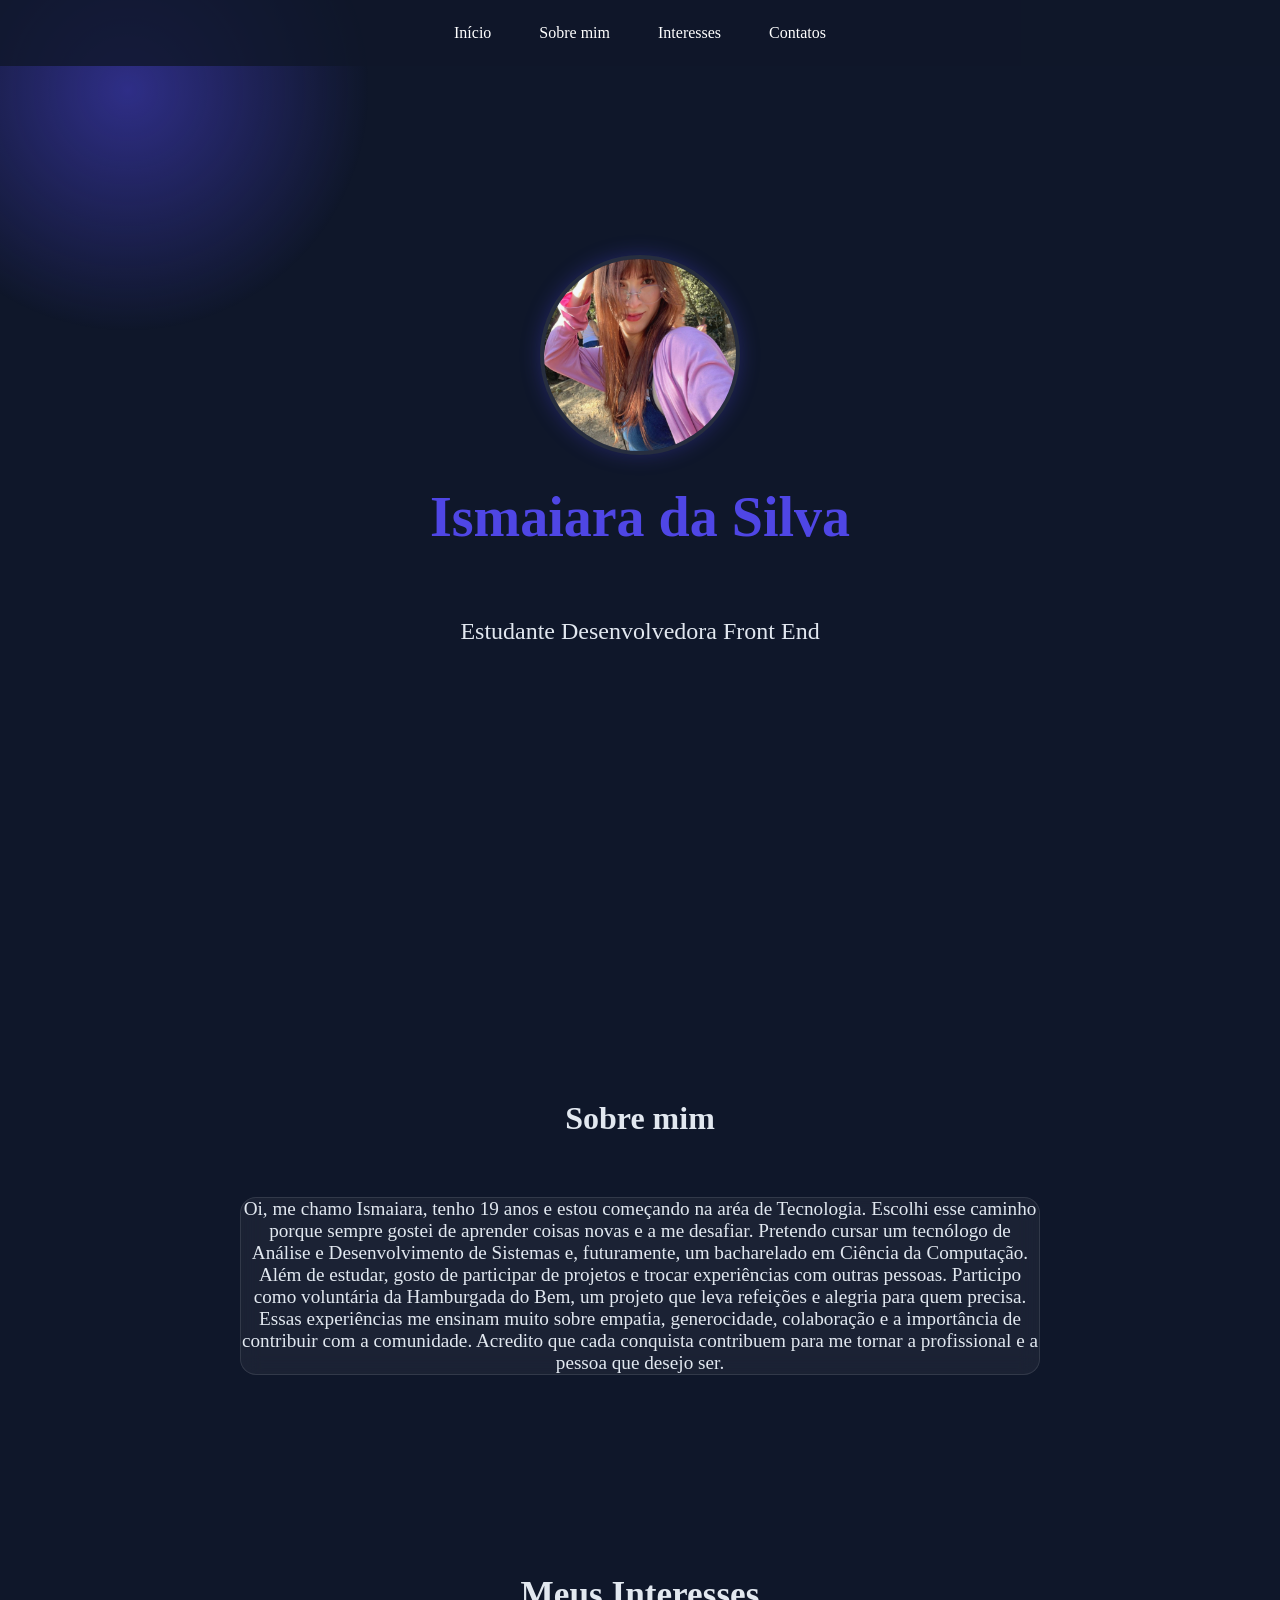
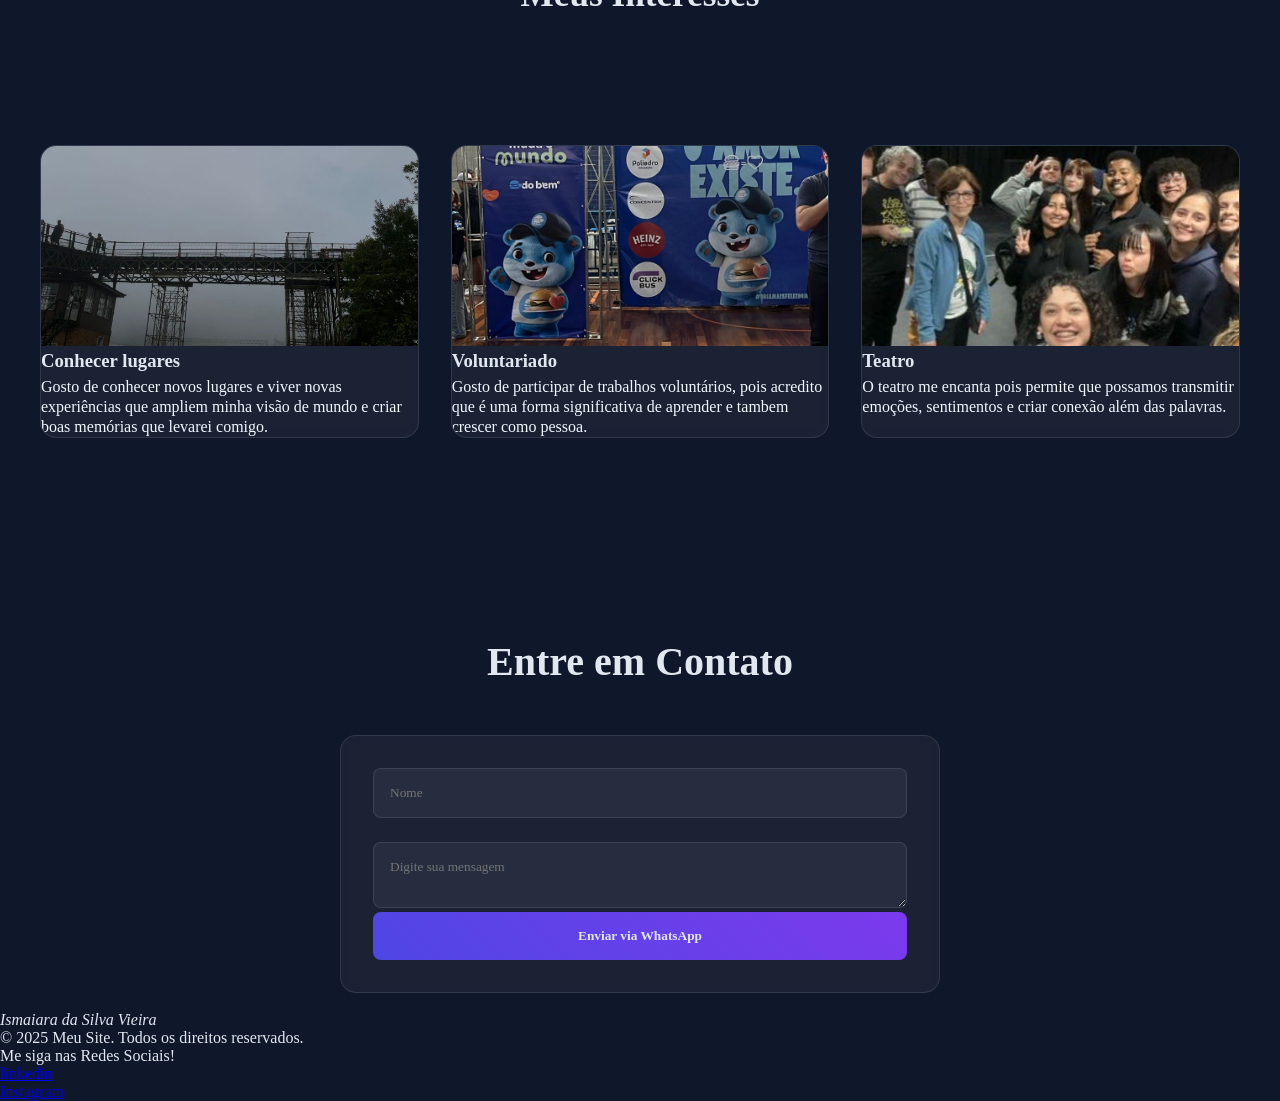
==== commit c629cfee: "mudando fotos do arquivo index" ====
--- a/index.html
+++ b/index.html
@@ -42,7 +42,7 @@
                 Oi, me chamo Ismaiara, tenho 19 anos e estou começando na aréa de Tecnologia. Escolhi esse caminho
                 porque sempre gostei de aprender coisas novas e a me desafiar. Pretendo cursar um tecnólogo de Análise e Desenvolvimento de 
                 Sistemas e, futuramente, um bacharelado em Ciência da Computação. Além de estudar, gosto de participar
-                de projetos e trocar experiências com outras pessoas. Participo como voluntária da Hamburgada Do Bem, um 
+                de projetos e trocar experiências com outras pessoas. Participo como voluntária da Hamburgada do Bem, um 
                 projeto que leva refeições e alegria para quem precisa. Essas experiências me ensinam muito sobre empatia, generocidade, colaboração e a importância de contribuir com a comunidade. Acredito que cada conquista contribuem
                 para me tornar a profissional e a pessoa que desejo ser.
             </p>
